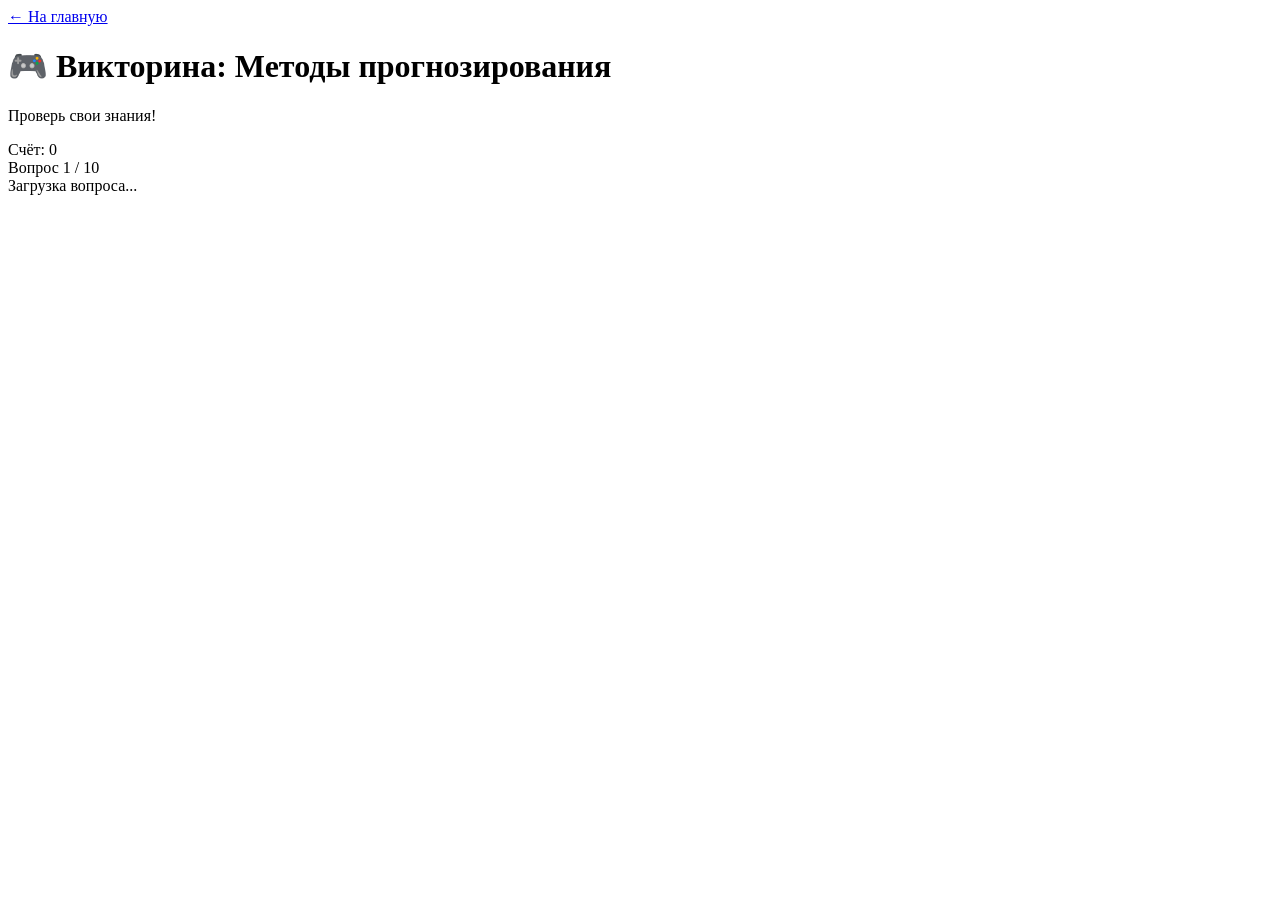
==== game.html @ 7978c15a "Create game.html" ====
<!DOCTYPE html>
<html lang="ru">
<head>
    <meta charset="UTF-8">
    <meta name="viewport" content="width=device-width, initial-scale=1.0">
    <title>Игра-викторина | Методы прогнозирования</title>
    <link rel="stylesheet" href="game.css">
</head>
<body>
    <div class="game-container">
        <div class="game-header">
            <a href="index.html" class="back-btn">← На главную</a>
            <h1>🎮 Викторина: Методы прогнозирования</h1>
            <p>Проверь свои знания!</p>
        </div>

        <div class="game-stats">
            <div class="score">Счёт: <span id="score">0</span></div>
            <div class="question-counter">Вопрос <span id="current">1</span> / <span id="total">10</span></div>
        </div>

        <div class="quiz-card" id="quizCard">
            <div class="question-text" id="questionText">
                Загрузка вопроса...
            </div>
            <div class="options" id="optionsContainer">
                <!-- Варианты ответов будут здесь -->
            </div>
            <div class="feedback" id="feedback"></div>
            <button class="next-btn" id="nextBtn" style="display: none;">Следующий вопрос →</button>
        </div>

        <div class="result-card" id="resultCard" style="display: none;">
            <h2>🏆 Результаты викторины</h2>
            <div class="final-score" id="finalScore"></div>
            <div class="result-message" id="resultMessage"></div>
            <button class="restart-btn" onclick="restartGame()">Играть снова</button>
            <a href="index.html" class="home-btn">Вернуться на главную</a>
        </div>
    </div>

    <script src="game.js"></script>
</body>
</html>
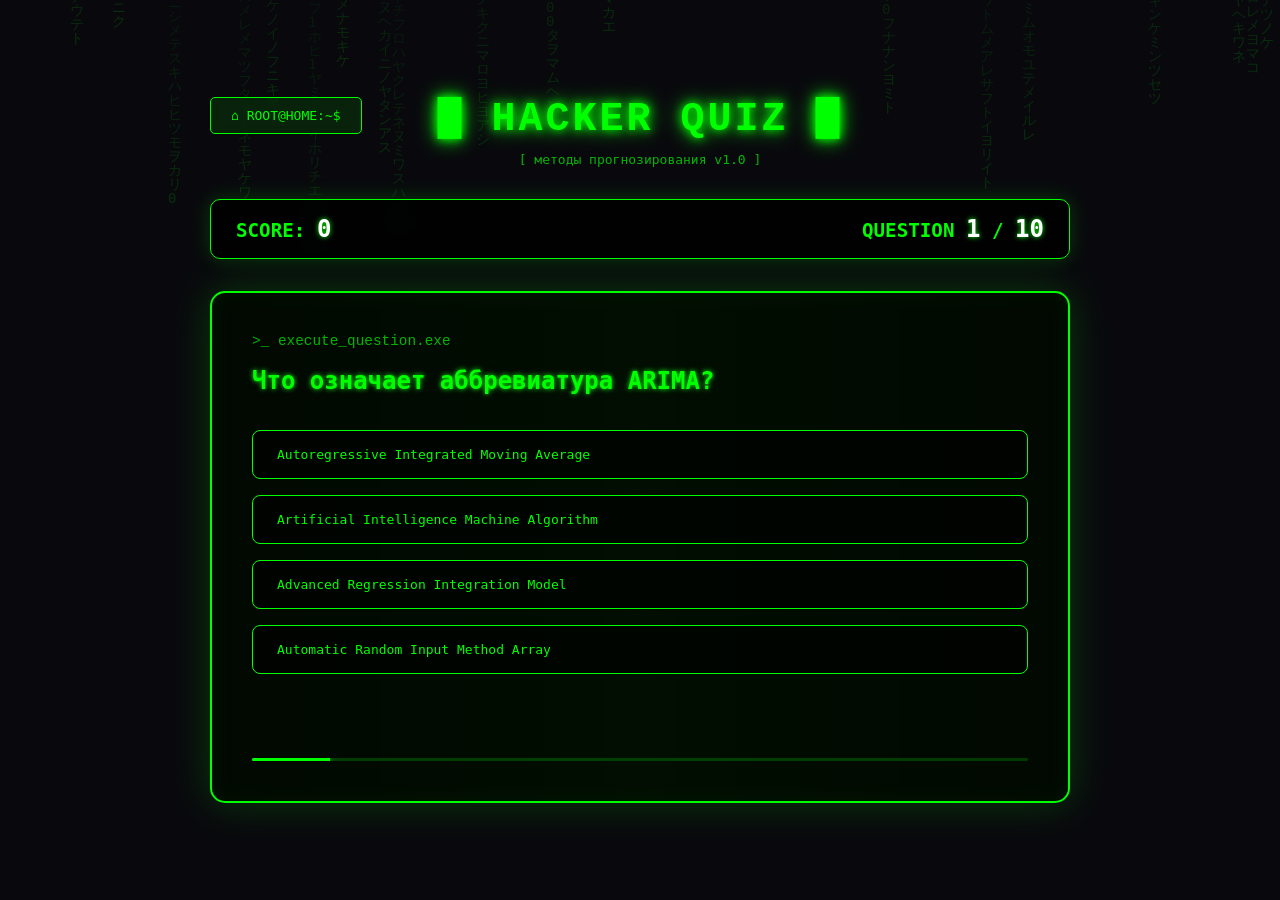
==== commit c4bd79bf: "Update game.html" ====
--- a/game.html
+++ b/game.html
@@ -3,42 +3,739 @@
 <head>
     <meta charset="UTF-8">
     <meta name="viewport" content="width=device-width, initial-scale=1.0">
-    <title>Игра-викторина | Методы прогнозирования</title>
-    <link rel="stylesheet" href="game.css">
+    <title>HACKER QUIZ | Методы прогнозирования</title>
+    <style>
+        * {
+            margin: 0;
+            padding: 0;
+            box-sizing: border-box;
+        }
+
+        body {
+            font-family: 'Courier New', 'Fira Code', 'Source Code Pro', monospace;
+            background: #0a0a0f;
+            min-height: 100vh;
+            overflow-x: hidden;
+            position: relative;
+        }
+
+        /* Матричный фон */
+        .matrix-bg {
+            position: fixed;
+            top: 0;
+            left: 0;
+            width: 100%;
+            height: 100%;
+            z-index: 0;
+            opacity: 0.15;
+            pointer-events: none;
+        }
+
+        canvas {
+            position: absolute;
+            top: 0;
+            left: 0;
+            width: 100%;
+            height: 100%;
+        }
+
+        /* Главный контейнер */
+        .game-container {
+            position: relative;
+            z-index: 1;
+            max-width: 900px;
+            margin: 0 auto;
+            padding: 20px;
+            min-height: 100vh;
+            display: flex;
+            flex-direction: column;
+            justify-content: center;
+        }
+
+        /* Шапка */
+        .game-header {
+            text-align: center;
+            margin-bottom: 2rem;
+            position: relative;
+        }
+
+        .back-btn {
+            position: absolute;
+            left: 0;
+            top: 0;
+            background: rgba(0, 255, 0, 0.1);
+            color: #0f0;
+            padding: 10px 20px;
+            text-decoration: none;
+            border-radius: 5px;
+            border: 1px solid #0f0;
+            font-family: monospace;
+            transition: all 0.3s;
+            backdrop-filter: blur(5px);
+        }
+
+        .back-btn:hover {
+            background: #0f0;
+            color: #000;
+            box-shadow: 0 0 20px #0f0;
+            text-shadow: none;
+        }
+
+        .game-header h1 {
+            font-size: 2.5rem;
+            color: #0f0;
+            text-shadow: 0 0 10px #0f0, 0 0 20px #0f0;
+            letter-spacing: 3px;
+            animation: glitch 3s infinite;
+        }
+
+        @keyframes glitch {
+            0%, 100% { text-shadow: 0 0 10px #0f0, 0 0 20px #0f0; }
+            95% { text-shadow: 0 0 10px #0f0, 0 0 20px #0f0; }
+            96% { text-shadow: -2px 0 red, 2px 0 blue; }
+            97% { text-shadow: 2px 0 red, -2px 0 blue; }
+        }
+
+        .game-header p {
+            color: #0f0;
+            opacity: 0.7;
+            font-family: monospace;
+            margin-top: 10px;
+        }
+
+        /* Статистика */
+        .game-stats {
+            display: flex;
+            justify-content: space-between;
+            background: rgba(0, 0, 0, 0.8);
+            border: 1px solid #0f0;
+            border-radius: 10px;
+            padding: 15px 25px;
+            margin-bottom: 2rem;
+            backdrop-filter: blur(10px);
+            box-shadow: 0 0 20px rgba(0, 255, 0, 0.2);
+        }
+
+        .score, .question-counter {
+            color: #0f0;
+            font-family: monospace;
+            font-size: 1.2rem;
+            font-weight: bold;
+        }
+
+        .score span, .question-counter span {
+            color: #fff;
+            font-size: 1.5rem;
+            text-shadow: 0 0 5px #0f0;
+        }
+
+        /* Карточка викторины */
+        .quiz-card {
+            background: rgba(0, 0, 0, 0.85);
+            border: 2px solid #0f0;
+            border-radius: 15px;
+            padding: 2.5rem;
+            backdrop-filter: blur(10px);
+            box-shadow: 0 0 40px rgba(0, 255, 0, 0.2), inset 0 0 20px rgba(0, 255, 0, 0.05);
+            animation: slideIn 0.5s ease;
+            position: relative;
+            overflow: hidden;
+        }
+
+        .quiz-card::before {
+            content: '';
+            position: absolute;
+            top: -50%;
+            left: -50%;
+            width: 200%;
+            height: 200%;
+            background: linear-gradient(45deg, transparent, rgba(0, 255, 0, 0.05), transparent);
+            transform: rotate(45deg);
+            animation: scan 3s linear infinite;
+        }
+
+        @keyframes scan {
+            0% { transform: translateX(-100%) rotate(45deg); }
+            100% { transform: translateX(100%) rotate(45deg); }
+        }
+
+        @keyframes slideIn {
+            from {
+                opacity: 0;
+                transform: translateY(30px);
+            }
+            to {
+                opacity: 1;
+                transform: translateY(0);
+            }
+        }
+
+        .question-text {
+            font-size: 1.5rem;
+            font-weight: bold;
+            color: #0f0;
+            margin-bottom: 2rem;
+            line-height: 1.4;
+            text-shadow: 0 0 5px #0f0;
+            font-family: monospace;
+            position: relative;
+            z-index: 1;
+        }
+
+        /* Терминальная строка */
+        .terminal-prompt {
+            color: #0f0;
+            margin-bottom: 1rem;
+            font-size: 0.9rem;
+            opacity: 0.7;
+        }
+
+        .terminal-prompt::before {
+            content: '>_ ';
+            color: #0f0;
+        }
+
+        /* Варианты ответов */
+        .options {
+            display: flex;
+            flex-direction: column;
+            gap: 1rem;
+            margin-bottom: 2rem;
+            position: relative;
+            z-index: 1;
+        }
+
+        .option {
+            background: rgba(0, 0, 0, 0.6);
+            border: 1px solid #0f0;
+            border-radius: 8px;
+            padding: 1rem 1.5rem;
+            cursor: pointer;
+            transition: all 0.3s;
+            font-family: monospace;
+            color: #0f0;
+            position: relative;
+            overflow: hidden;
+        }
+
+        .option::before {
+            content: '';
+            position: absolute;
+            top: 0;
+            left: -100%;
+            width: 100%;
+            height: 100%;
+            background: linear-gradient(90deg, transparent, rgba(0, 255, 0, 0.2), transparent);
+            transition: left 0.5s;
+        }
+
+        .option:hover::before {
+            left: 100%;
+        }
+
+        .option:hover {
+            background: rgba(0, 255, 0, 0.15);
+            transform: translateX(10px);
+            box-shadow: 0 0 15px rgba(0, 255, 0, 0.3);
+            border-width: 2px;
+        }
+
+        .option.correct {
+            background: rgba(0, 255, 0, 0.2);
+            border-color: #0f0;
+            box-shadow: 0 0 20px #0f0;
+            animation: pulse 0.5s ease;
+        }
+
+        .option.wrong {
+            background: rgba(255, 0, 0, 0.2);
+            border-color: #f00;
+            box-shadow: 0 0 20px #f00;
+        }
+
+        .option.disabled {
+            pointer-events: none;
+            opacity: 0.8;
+        }
+
+        @keyframes pulse {
+            0%, 100% { transform: scale(1); }
+            50% { transform: scale(1.02); }
+        }
+
+        /* Обратная связь */
+        .feedback {
+            text-align: center;
+            padding: 1rem;
+            border-radius: 8px;
+            margin: 1rem 0;
+            font-family: monospace;
+            font-weight: bold;
+            animation: fadeIn 0.5s ease;
+            position: relative;
+            z-index: 1;
+        }
+
+        .feedback.correct {
+            background: rgba(0, 255, 0, 0.1);
+            border: 1px solid #0f0;
+            color: #0f0;
+            text-shadow: 0 0 5px #0f0;
+        }
+
+        .feedback.wrong {
+            background: rgba(255, 0, 0, 0.1);
+            border: 1px solid #f00;
+            color: #f00;
+        }
+
+        @keyframes fadeIn {
+            from { opacity: 0; transform: translateY(-10px); }
+            to { opacity: 1; transform: translateY(0); }
+        }
+
+        /* Кнопка следующего вопроса */
+        .next-btn {
+            width: 100%;
+            background: rgba(0, 255, 0, 0.15);
+            border: 2px solid #0f0;
+            color: #0f0;
+            padding: 1rem;
+            font-size: 1.1rem;
+            font-family: monospace;
+            font-weight: bold;
+            border-radius: 8px;
+            cursor: pointer;
+            transition: all 0.3s;
+            position: relative;
+            z-index: 1;
+        }
+
+        .next-btn:hover {
+            background: #0f0;
+            color: #000;
+            box-shadow: 0 0 30px #0f0;
+            text-shadow: none;
+        }
+
+        /* Карточка результатов */
+        .result-card {
+            background: rgba(0, 0, 0, 0.9);
+            border: 2px solid #0f0;
+            border-radius: 15px;
+            padding: 2.5rem;
+            text-align: center;
+            backdrop-filter: blur(10px);
+            box-shadow: 0 0 50px rgba(0, 255, 0, 0.3);
+            animation: slideIn 0.5s ease;
+        }
+
+        .result-card h2 {
+            color: #0f0;
+            font-size: 2rem;
+            margin-bottom: 1rem;
+            text-shadow: 0 0 10px #0f0;
+        }
+
+        .final-score {
+            font-size: 4rem;
+            font-weight: bold;
+            color: #0f0;
+            margin: 1.5rem 0;
+            text-shadow: 0 0 20px #0f0;
+            font-family: monospace;
+        }
+
+        .result-message {
+            font-size: 1.2rem;
+            color: #0f0;
+            margin-bottom: 2rem;
+            opacity: 0.9;
+        }
+
+        .restart-btn, .home-btn {
+            background: transparent;
+            border: 2px solid #0f0;
+            color: #0f0;
+            padding: 12px 30px;
+            font-size: 1rem;
+            font-family: monospace;
+            font-weight: bold;
+            border-radius: 8px;
+            cursor: pointer;
+            margin: 0 10px;
+            text-decoration: none;
+            display: inline-block;
+            transition: all 0.3s;
+        }
+
+        .restart-btn:hover, .home-btn:hover {
+            background: #0f0;
+            color: #000;
+            box-shadow: 0 0 20px #0f0;
+        }
+
+        /* Счётчик вопросов в стиле терминала */
+        .progress-bar {
+            margin-top: 20px;
+            height: 3px;
+            background: rgba(0, 255, 0, 0.2);
+            border-radius: 3px;
+            overflow: hidden;
+            position: relative;
+            z-index: 1;
+        }
+
+        .progress-fill {
+            height: 100%;
+            background: #0f0;
+            box-shadow: 0 0 10px #0f0;
+            transition: width 0.3s ease;
+        }
+
+        /* Адаптивность */
+        @media (max-width: 768px) {
+            .quiz-card {
+                padding: 1.5rem;
+            }
+            
+            .question-text {
+                font-size: 1.1rem;
+            }
+            
+            .game-stats {
+                flex-direction: column;
+                align-items: center;
+                gap: 10px;
+            }
+            
+            .game-header h1 {
+                font-size: 1.5rem;
+            }
+            
+            .back-btn {
+                position: static;
+                display: inline-block;
+                margin-bottom: 15px;
+            }
+        }
+    </style>
 </head>
 <body>
+    <div class="matrix-bg">
+        <canvas id="matrixCanvas"></canvas>
+    </div>
+
     <div class="game-container">
         <div class="game-header">
-            <a href="index.html" class="back-btn">← На главную</a>
-            <h1>🎮 Викторина: Методы прогнозирования</h1>
-            <p>Проверь свои знания!</p>
+            <a href="index.html" class="back-btn">⌂ ROOT@HOME:~$</a>
+            <h1>█ HACKER QUIZ █</h1>
+            <p>[ методы прогнозирования v1.0 ]</p>
         </div>
 
         <div class="game-stats">
-            <div class="score">Счёт: <span id="score">0</span></div>
-            <div class="question-counter">Вопрос <span id="current">1</span> / <span id="total">10</span></div>
+            <div class="score">SCORE: <span id="score">0</span></div>
+            <div class="question-counter">QUESTION <span id="current">1</span> / <span id="total">10</span></div>
         </div>
 
         <div class="quiz-card" id="quizCard">
+            <div class="terminal-prompt">execute_question.exe</div>
             <div class="question-text" id="questionText">
-                Загрузка вопроса...
+                Загрузка...
             </div>
             <div class="options" id="optionsContainer">
-                <!-- Варианты ответов будут здесь -->
+                <!-- Варианты ответов -->
             </div>
             <div class="feedback" id="feedback"></div>
-            <button class="next-btn" id="nextBtn" style="display: none;">Следующий вопрос →</button>
+            <button class="next-btn" id="nextBtn" style="display: none;">[ ENTER ] СЛЕДУЮЩИЙ ВОПРОС</button>
+            <div class="progress-bar">
+                <div class="progress-fill" id="progressFill" style="width: 0%"></div>
+            </div>
         </div>
 
         <div class="result-card" id="resultCard" style="display: none;">
-            <h2>🏆 Результаты викторины</h2>
+            <h2>█ GAME OVER █</h2>
             <div class="final-score" id="finalScore"></div>
             <div class="result-message" id="resultMessage"></div>
-            <button class="restart-btn" onclick="restartGame()">Играть снова</button>
-            <a href="index.html" class="home-btn">Вернуться на главную</a>
+            <button class="restart-btn" onclick="restartGame()">⟳ RESTART.exe</button>
+            <a href="index.html" class="home-btn">⌂ EXIT TO MAIN</a>
         </div>
     </div>
 
-    <script src="game.js"></script>
+    <script>
+        // Матричный эффект на канвасе
+        const canvas = document.getElementById('matrixCanvas');
+        const ctx = canvas.getContext('2d');
+
+        canvas.width = window.innerWidth;
+        canvas.height = window.innerHeight;
+
+        const chars = "01アイウエオカキクケコサシスセソタチツテトナニヌネノハヒフヘホマミムメモヤユヨラリルレロワヲン";
+        const charArray = chars.split('');
+        const fontSize = 14;
+        const columns = canvas.width / fontSize;
+        const drops = [];
+
+        for (let i = 0; i < columns; i++) {
+            drops[i] = Math.random() * -100;
+        }
+
+        function drawMatrix() {
+            ctx.fillStyle = 'rgba(0, 0, 0, 0.05)';
+            ctx.fillRect(0, 0, canvas.width, canvas.height);
+            
+            ctx.fillStyle = '#0f0';
+            ctx.font = fontSize + 'px monospace';
+            
+            for (let i = 0; i < drops.length; i++) {
+                const text = charArray[Math.floor(Math.random() * charArray.length)];
+                ctx.fillText(text, i * fontSize, drops[i] * fontSize);
+                
+                if (drops[i] * fontSize > canvas.height && Math.random() > 0.975) {
+                    drops[i] = 0;
+                }
+                drops[i]++;
+            }
+        }
+
+        setInterval(drawMatrix, 50);
+
+        window.addEventListener('resize', () => {
+            canvas.width = window.innerWidth;
+            canvas.height = window.innerHeight;
+        });
+
+        // Вопросы для викторины
+        const questions = [
+            {
+                question: "Что означает аббревиатура ARIMA?",
+                options: [
+                    "Autoregressive Integrated Moving Average",
+                    "Artificial Intelligence Machine Algorithm",
+                    "Advanced Regression Integration Model",
+                    "Automatic Random Input Method Array"
+                ],
+                correct: 0,
+                explanation: "ARIMA (Autoregressive Integrated Moving Average) - классическая модель для анализа временных рядов."
+            },
+            {
+                question: "Какая нейросеть лучше всего подходит для временных рядов с долгосрочными зависимостями?",
+                options: [
+                    "CNN (Свёрточная сеть)",
+                    "LSTM (Long Short-Term Memory)",
+                    "GAN (Генеративно-состязательная сеть)",
+                    "RBM (Ограниченная машина Больцмана)"
+                ],
+                correct: 1,
+                explanation: "LSTM специально создана для запоминания информации на длительных промежутках времени."
+            },
+            {
+                question: "Какой механизм является ключевым в архитектуре Трансформер?",
+                options: [
+                    "Свёртка",
+                    "Пулдинг",
+                    "Самовнимание (Self-attention)",
+                    "Рекуррентность"
+                ],
+                correct: 2,
+                explanation: "Self-attention позволяет модели оценивать важность элементов независимо от расстояния."
+            },
+            {
+                question: "Какой метод прогнозирования показал точность до 95% при анализе данных с инсулиновых помп?",
+                options: [
+                    "Простая ARIMA",
+                    "LSTM с кластеризацией временных рядов",
+                    "Экспоненциальное сглаживание",
+                    "Линейная регрессия"
+                ],
+                correct: 1,
+                explanation: "Кластеризация + LSTM позволила достичь точности до 95%."
+            },
+            {
+                question: "Что из перечисленного является ансамблевым методом?",
+                options: [
+                    "ARIMA",
+                    "CatBoost",
+                    "Трансформер",
+                    "LSTM"
+                ],
+                correct: 1,
+                explanation: "CatBoost - метод градиентного бустинга, относится к ансамблевым методам."
+            },
+            {
+                question: "Какой подход используется в гибридных моделях?",
+                options: [
+                    "Только нейросети",
+                    "ARIMA для трендов + нейросети для нелинейностей",
+                    "Отказ от исторических данных",
+                    "Только экспертные оценки"
+                ],
+                correct: 1,
+                explanation: "Гибридные модели объединяют сильные стороны разных подходов."
+            },
+            {
+                question: "На сколько % возрастает загруженность дорог при снегопаде?",
+                options: [
+                    "10%",
+                    "30%",
+                    "50%",
+                    "70%"
+                ],
+                correct: 1,
+                explanation: "При снегопаде загруженность возрастает на 30%, при дожде - на 20%."
+            },
+            {
+                question: "Какой метод позволяет проигрывать различные сценарии?",
+                options: [
+                    "Точечный прогноз",
+                    "Имитационное моделирование",
+                    "Линейная экстраполяция",
+                    "Метод наименьших квадратов"
+                ],
+                correct: 1,
+                explanation: "Имитационное моделирование создаёт цифровые копии систем."
+            },
+            {
+                question: "Какое ограничение у модели ARIMA?",
+                options: [
+                    "Слишком высокая точность",
+                    "Требование стационарности и линейность",
+                    "Невозможность использования на ПК",
+                    "Отсутствие математического обоснования"
+                ],
+                correct: 1,
+                explanation: "ARIMA требует стационарности процесса и предполагает линейные зависимости."
+            },
+            {
+                question: "Что НЕ является областью применения прогнозирования?",
+                options: [
+                    "Медицина (уровень глюкозы)",
+                    "Транспорт (загруженность дорог)",
+                    "Астрология (судьба)",
+                    "Энергетика (потребление)"
+                ],
+                correct: 2,
+                explanation: "Астрология не является научной областью применения методов прогнозирования."
+            }
+        ];
+
+        let currentQuestionIndex = 0;
+        let score = 0;
+        let answered = false;
+
+        const questionText = document.getElementById('questionText');
+        const optionsContainer = document.getElementById('optionsContainer');
+        const nextBtn = document.getElementById('nextBtn');
+        const feedback = document.getElementById('feedback');
+        const quizCard = document.getElementById('quizCard');
+        const resultCard = document.getElementById('resultCard');
+        const scoreSpan = document.getElementById('score');
+        const currentSpan = document.getElementById('current');
+        const totalSpan = document.getElementById('total');
+        const progressFill = document.getElementById('progressFill');
+
+        totalSpan.textContent = questions.length;
+
+        function loadQuestion() {
+            answered = false;
+            nextBtn.style.display = 'none';
+            feedback.innerHTML = '';
+            feedback.className = 'feedback';
+            
+            const question = questions[currentQuestionIndex];
+            questionText.textContent = question.question;
+            
+            optionsContainer.innerHTML = '';
+            question.options.forEach((option, index) => {
+                const optionDiv = document.createElement('div');
+                optionDiv.className = 'option';
+                optionDiv.textContent = option;
+                optionDiv.onclick = () => checkAnswer(index);
+                optionsContainer.appendChild(optionDiv);
+            });
+            
+            currentSpan.textContent = currentQuestionIndex + 1;
+            progressFill.style.width = `${((currentQuestionIndex + 1) / questions.length) * 100}%`;
+        }
+
+        function checkAnswer(selectedIndex) {
+            if (answered) return;
+            
+            const question = questions[currentQuestionIndex];
+            const isCorrect = selectedIndex === question.correct;
+            
+            const options = document.querySelectorAll('.option');
+            options.forEach((option, index) => {
+                option.classList.add('disabled');
+                if (index === question.correct) {
+                    option.classList.add('correct');
+                }
+                if (index === selectedIndex && !isCorrect) {
+                    option.classList.add('wrong');
+                }
+            });
+            
+            if (isCorrect) {
+                score++;
+                scoreSpan.textContent = score;
+                feedback.innerHTML = `✅ [ACCESS GRANTED] ${question.explanation}`;
+                feedback.classList.add('correct');
+            } else {
+                feedback.innerHTML = `❌ [ACCESS DENIED] Правильный ответ: ${question.options[question.correct]}. ${question.explanation}`;
+                feedback.classList.add('wrong');
+            }
+            
+            answered = true;
+            nextBtn.style.display = 'block';
+        }
+
+        function nextQuestion() {
+            currentQuestionIndex++;
+            
+            if (currentQuestionIndex < questions.length) {
+                loadQuestion();
+            } else {
+                endGame();
+            }
+        }
+
+        function endGame() {
+            quizCard.style.display = 'none';
+            resultCard.style.display = 'block';
+            
+            const percentage = (score / questions.length) * 100;
+            const finalScore = document.getElementById('finalScore');
+            const resultMessage = document.getElementById('resultMessage');
+            
+            finalScore.innerHTML = `${score} / ${questions.length}<br><span style="font-size: 1rem;">${Math.round(percentage)}%</span>`;
+            
+            if (percentage === 100) {
+                resultMessage.innerHTML = "🏆 [ SYSTEM HACKED ] 🏆<br>Вы достигли совершенства!";
+            } else if (percentage >= 80) {
+                resultMessage.innerHTML = "🌟 [ EXPERT LEVEL ] 🌟<br>Вы отлично разбираетесь в теме!";
+            } else if (percentage >= 60) {
+                resultMessage.innerHTML = "👍 [ GOOD JOB ] 👍<br>Хороший результат!";
+            } else if (percentage >= 40) {
+                resultMessage.innerHTML = "📚 [ STUDY MODE ] 📚<br>Рекомендуем повторить материал!";
+            } else {
+                resultMessage.innerHTML = "💀 [ SYSTEM FAILURE ] 💀<br>Загрузите обновление знаний!";
+            }
+        }
+
+        function restartGame() {
+            currentQuestionIndex = 0;
+            score = 0;
+            answered = false;
+            scoreSpan.textContent = score;
+            
+            quizCard.style.display = 'block';
+            resultCard.style.display = 'none';
+            
+            loadQuestion();
+        }
+
+        nextBtn.addEventListener('click', nextQuestion);
+        loadQuestion();
+    </script>
 </body>
 </html>
